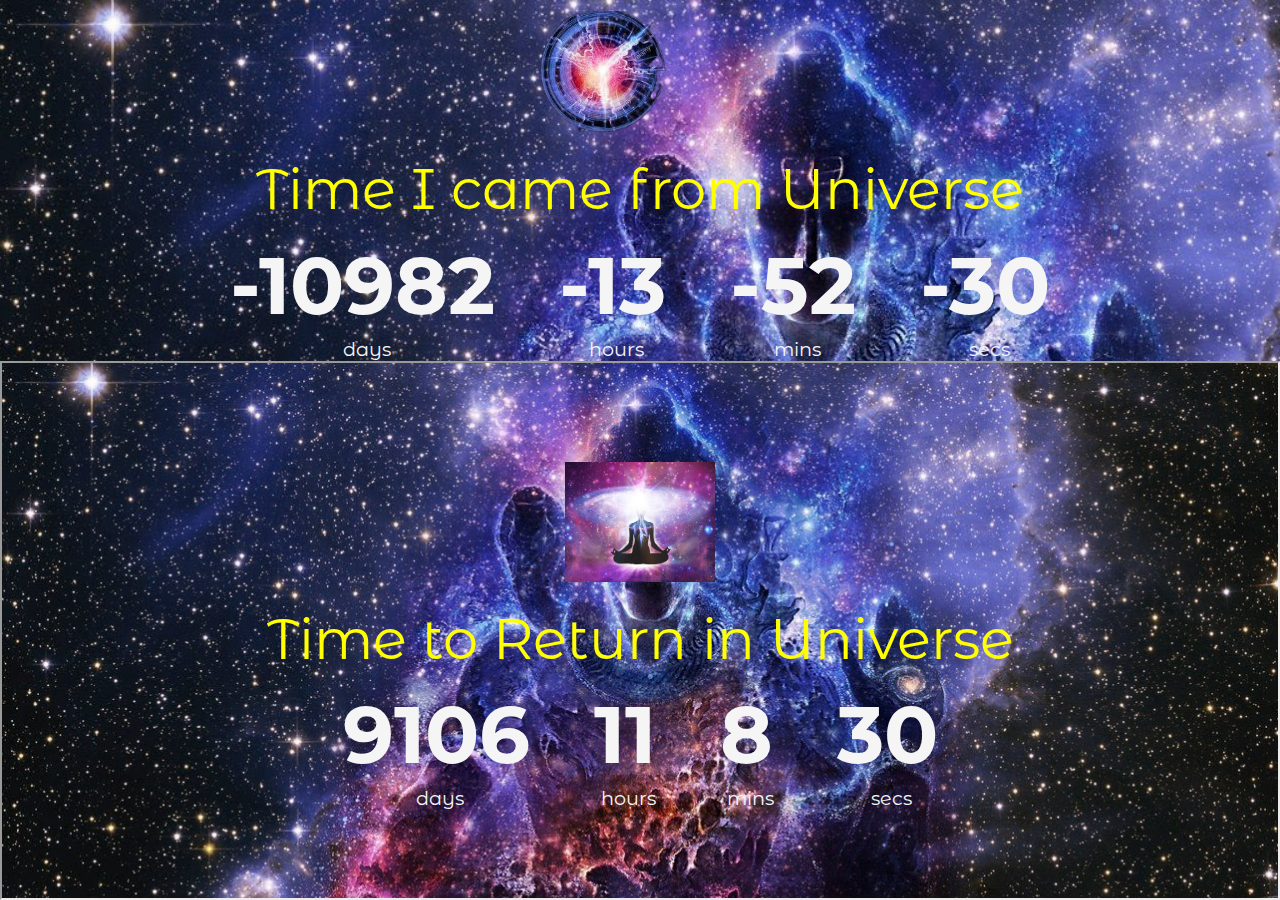
==== index.html @ 2d701a1a "Added Files from Universe" ====
<!DOCTYPE html>
<html lang="en">
<head>
    <meta charset="UTF-8">
    <meta name="viewport" content="width=device-width, initial-scale=1.0">
    <title>Shnkyr's Time</title>

    <!-- Icon-->
    <link rel="icon" type="image/x-icon" href="time.jpeg">

    <!-- CSS -->
    <link rel="stylesheet" href="style.css">
    <!-- Javascript -->
    <script src="script.js" defer></script>

</head>
<body>
  <!------------------------------------------------ PAST DAYS Countdown Timer ------------------------------------------------------>
    <h1 class="wave"><img src="deathtime.png" width="70%" align="center"></h1>
    <!-- Big Heading -->
    <h1>Time I came from Universe</h1>
    <!-- Countdown Timer -->
        <div class="countdown-container">
            <!-- Days -->
            <div class="center days-container">
                <p class="bigtext" id="days">0</p>                
                <span>days</span>
            </div>

            <!-- Hours -->
            <div class="center hours-container">
                <p class="bigtext" id="hours">0</p>                
                <span>hours</span>
            </div>

            <!-- Minutes -->
            <div class="center minutes-container">
                <p class="bigtext" id="minutes">0</p>                
                <span>mins</span>
            </div>
            
            <!-- Seconds -->
            <div class="center seconds-container">
                <p class="bigtext" id="seconds">0</p>                
                <span>secs</span>
            </div>
        </div>

<iframe src="index2.html" width="100%" height="100%"></iframe>


    
   
</body>
</html>
---- style.css ----
@import url('https://fonts.googleapis.com/css2?family=Actor&family=Montserrat+Alternates&display=swap');

* {
    box-sizing: border-box;
}

body {
    /*Background */
    background-image: url("mahadev.jpeg");
    background-color: black;
    background-size: cover;
    overflow: hidden;
    height: 100vh;
    width: 100vw;

    /*Aligns elements in the body */
    display: flex;
    flex-direction: column;
    align-items: center;
    justify-content: center;

    /*General Styling */
    font-family: 'Montserrat Alternates', sans-serif;
    margin: 0;
    padding: 0;
    color: whitesmoke
}

h1 {
    font-size: 3.5rem;
    font-weight: normal;
    margin: 0.7rem;
    color: yellow;
    align-items: center;
    justify-content: center;
    flex-wrap: nowrap;
}

@media (max-width: 414px) {
    h1 {
        font-size: 2rem;
    }
    .bigtext {
        font-size: 3.5rem;
    }
}

.countdowntimer {
    margin-top: -40px;
}

.countdown-container {
    display: flex;
    flex-wrap: wrap;
    align-items: center;
    justify-content: center;
}

.bigtext {
    font-size: 5rem;
    font-weight: bold;
    line-height: 1;
    margin: 0.7rem 2rem;
}

.center {
    text-align: center;
}

.center span {
    font-size: 1.2rem;
    margin-left: 0.5rem;
}

canvas {
    width: 100vw;
    height: 100vh;
    display: block;
    position: fixed;
    top: 0;
    left: 0;
    z-index: -9999;
}

.wave {
    animation-name: wave-animation;  /* Refers to the name of your @keyframes element below */
    animation-duration: 2.5s;        /* Change to speed up or slow down */
    animation-iteration-count: infinite;  /* Never stop waving :) */
    transform-origin: 70% 70%;       /* Pivot around the bottom-left palm */
    display: inline-block;
  }
  
  @keyframes wave-animation {
      0% { transform: rotate( 0.0deg) }
     10% { transform: rotate(14.0deg) }  /* The following five values can be played with to make the waving more or less extreme */
     20% { transform: rotate(-8.0deg) }
     30% { transform: rotate(14.0deg) }
     40% { transform: rotate(-4.0deg) }
     50% { transform: rotate(10.0deg) }
     60% { transform: rotate( 0.0deg) }  /* Reset for the last half to pause */
    100% { transform: rotate( 0.0deg) }
}
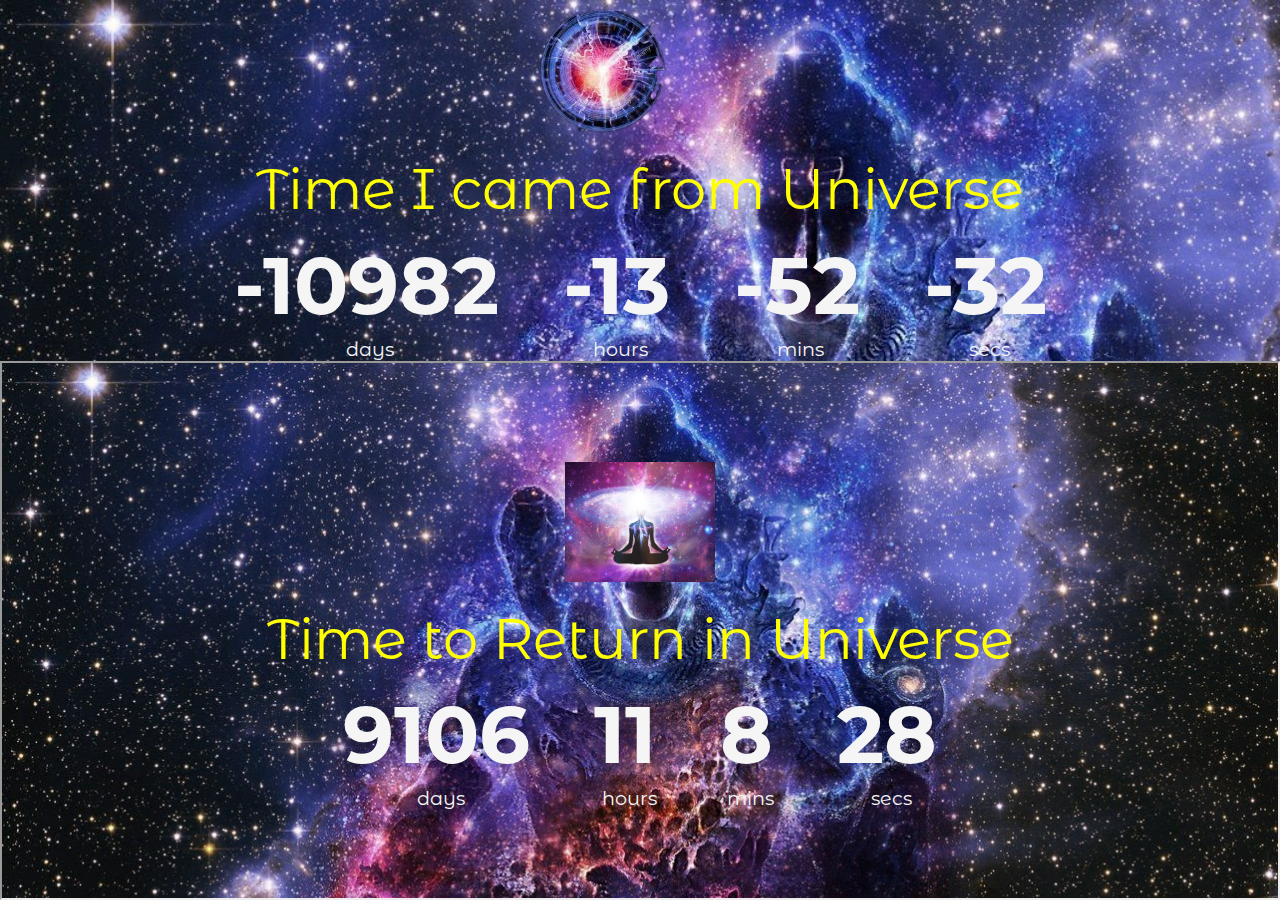
==== commit 2d0c4d5f: "Update index.html" ====
--- a/index.html
+++ b/index.html
@@ -46,10 +46,10 @@
             </div>
         </div>
 
-<iframe src="index2.html" width="100%" height="100%"></iframe>
+<iframe src="pg2.html" width="100%" height="100%"></iframe>
 
 
     
    
 </body>
-</html>+</html>
